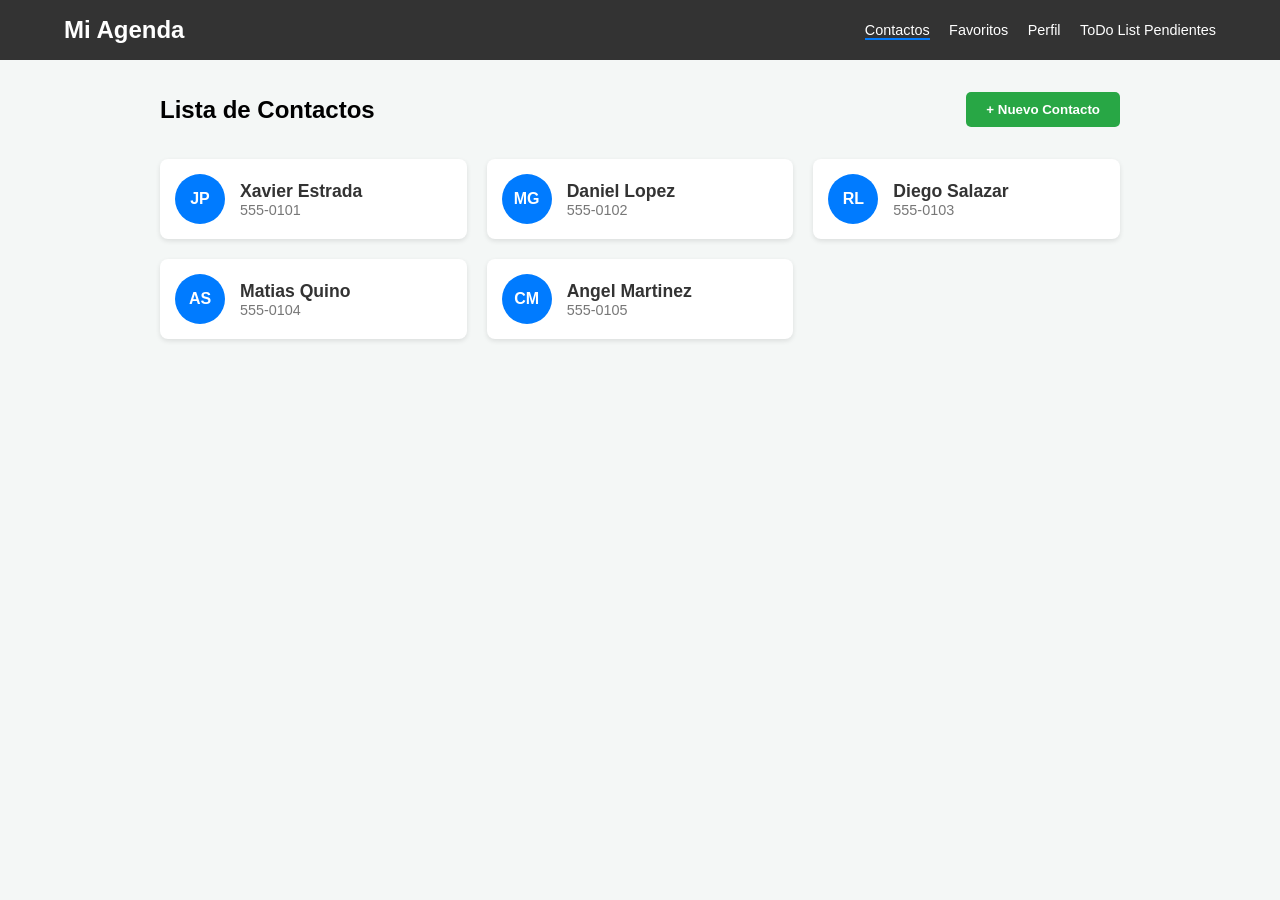
==== html/contactos.html @ 08bbfebf "Creacion de Contactos,html y Contactos.css" ====
<!DOCTYPE html>
<html lang="es">
<head>
    <meta charset="UTF-8">
    <meta name="viewport" content="width=device-width, initial-scale=1.0">
    <title>Mis Contactos - Agenda Web</title>
    <link rel="stylesheet" href="../Style/Contactos.css">
</head>
<body>
    <nav class="navbar">
        <h1>Mi Agenda</h1>
        <div class="nav-links">
            <a href="contactos.html" class="active">Contactos</a>
            <a href="Favoritos.html">Favoritos</a>
            <a href="Perfil.html">Perfil</a>
            <a href="ToDoList.html">ToDo List Pendientes</a>
        </div>
    </nav>

    <main class="container">
        <div class="header-section">
            <h2>Lista de Contactos</h2>
            <button class="btn-add" onclick="window.location.href='nuevo_contacto.html'">+ Nuevo Contacto</button>
        </div>

        <div class="contacts-grid">
            <div class="contact-card" onclick="window.location.href='detalles.html'">
                <div class="avatar">JP</div>
                <div class="info">
                    <h3>Xavier Estrada</h3>
                    <p>555-0101</p>
                </div>
            </div>

            <div class="contact-card" onclick="window.location.href='detalles.html'">
                <div class="avatar">MG</div>
                <div class="info">
                    <h3>Daniel Lopez</h3>
                    <p>555-0102</p>
                </div>
            </div>

            <div class="contact-card" onclick="window.location.href='detalles.html'">
                <div class="avatar">RL</div>
                <div class="info">
                    <h3>Diego Salazar</h3>
                    <p>555-0103</p>
                </div>
            </div>

            <div class="contact-card" onclick="window.location.href='detalles.html'">
                <div class="avatar">AS</div>
                <div class="info">
                    <h3>Matias Quino</h3>
                    <p>555-0104</p>
                </div>
            </div>

            <div class="contact-card" onclick="window.location.href='detalles.html'">
                <div class="avatar">CM</div>
                <div class="info">
                    <h3>Angel Martinez</h3>
                    <p>555-0105</p>
                </div>
            </div>
        </div>
    </main>
</body>
</html>
---- Style/Contactos.css ----
* {
    box-sizing: border-box;
    margin: 0;
    padding: 0;
    font-family: Arial, sans-serif;
}

body {
    background-color: #f4f7f6;
}


.navbar {
    background-color: #333;
    color: white;
    padding: 1rem 5%;
    display: flex;
    justify-content: space-between;
    align-items: center;
    flex-wrap: wrap;
}

.nav-links a {
    color: white;
    text-decoration: none;
    margin-left: 15px;
    font-size: 0.9rem;
}

.nav-links a.active {
    border-bottom: 2px solid #007bff;
}


.container {
    max-width: 1000px;
    margin: 2rem auto;
    padding: 0 20px;
}

.header-section {
    display: flex;
    justify-content: space-between;
    align-items: center;
    margin-bottom: 2rem;
}


.btn-add {
    background-color: #28a745;
    color: white;
    border: none;
    padding: 10px 20px;
    border-radius: 5px;
    cursor: pointer;
    font-weight: bold;
}


.contacts-grid {
    display: grid;
    grid-template-columns: repeat(auto-fill, minmax(280px, 1fr));
    gap: 20px;
}

.contact-card {
    background: white;
    padding: 15px;
    border-radius: 8px;
    display: flex;
    align-items: center;
    box-shadow: 0 2px 5px rgba(0,0,0,0.1);
    cursor: pointer;
    transition: transform 0.2s;
}

.contact-card:hover {
    transform: translateY(-5px);
    border-left: 5px solid #007bff;
}

.avatar {
    width: 50px;
    height: 50px;
    background-color: #007bff;
    color: white;
    border-radius: 50%;
    display: flex;
    align-items: center;
    justify-content: center;
    font-weight: bold;
    margin-right: 15px;
}

.info h3 {
    font-size: 1.1rem;
    color: #333;
}

.info p {
    color: #777;
    font-size: 0.9rem;
}
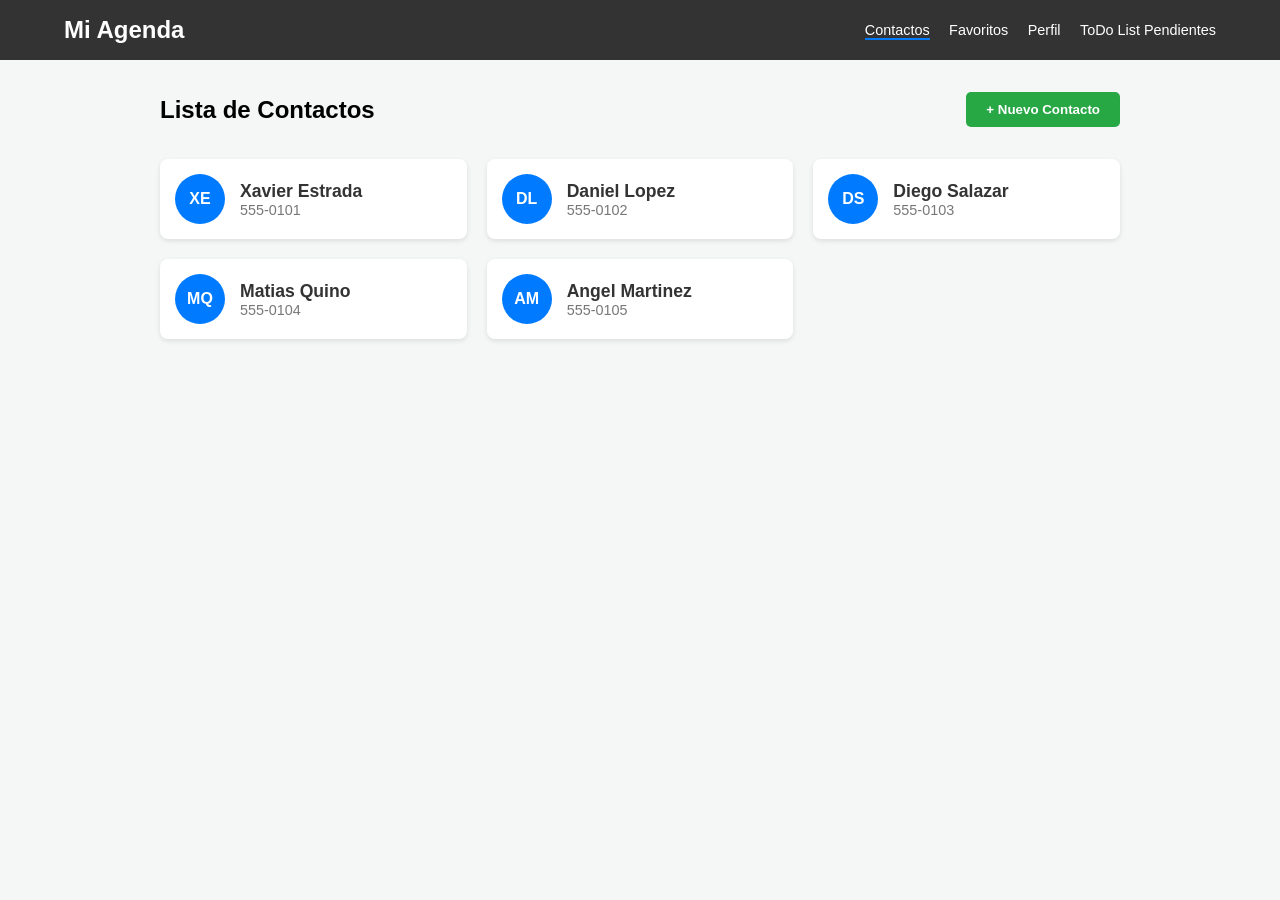
==== commit b5a436ea: "Agregando detalles.html y detalles.css leve modificacion en contactos" ====
--- a/html/contactos.html
+++ b/html/contactos.html
@@ -24,40 +24,40 @@
         </div>
 
         <div class="contacts-grid">
-            <div class="contact-card" onclick="window.location.href='detalles.html'">
-                <div class="avatar">JP</div>
+            <div class="contact-card" onclick="window.location.href='detalles.html?id=xavier'">
+                <div class="avatar">XE</div>
                 <div class="info">
                     <h3>Xavier Estrada</h3>
                     <p>555-0101</p>
                 </div>
             </div>
 
-            <div class="contact-card" onclick="window.location.href='detalles.html'">
-                <div class="avatar">MG</div>
+            <div class="contact-card" onclick="window.location.href='detalles.html?id=daniel'">
+                <div class="avatar">DL</div>
                 <div class="info">
                     <h3>Daniel Lopez</h3>
                     <p>555-0102</p>
                 </div>
             </div>
 
-            <div class="contact-card" onclick="window.location.href='detalles.html'">
-                <div class="avatar">RL</div>
+            <div class="contact-card" onclick="window.location.href='detalles.html?id=diego'">
+                <div class="avatar">DS</div>
                 <div class="info">
                     <h3>Diego Salazar</h3>
                     <p>555-0103</p>
                 </div>
             </div>
 
-            <div class="contact-card" onclick="window.location.href='detalles.html'">
-                <div class="avatar">AS</div>
+            <div class="contact-card" onclick="window.location.href='detalles.html?id=matias'">
+                <div class="avatar">MQ</div>
                 <div class="info">
                     <h3>Matias Quino</h3>
                     <p>555-0104</p>
                 </div>
             </div>
 
-            <div class="contact-card" onclick="window.location.href='detalles.html'">
-                <div class="avatar">CM</div>
+            <div class="contact-card" onclick="window.location.href='detalles.html?id=angel'">
+                <div class="avatar">AM</div>
                 <div class="info">
                     <h3>Angel Martinez</h3>
                     <p>555-0105</p>
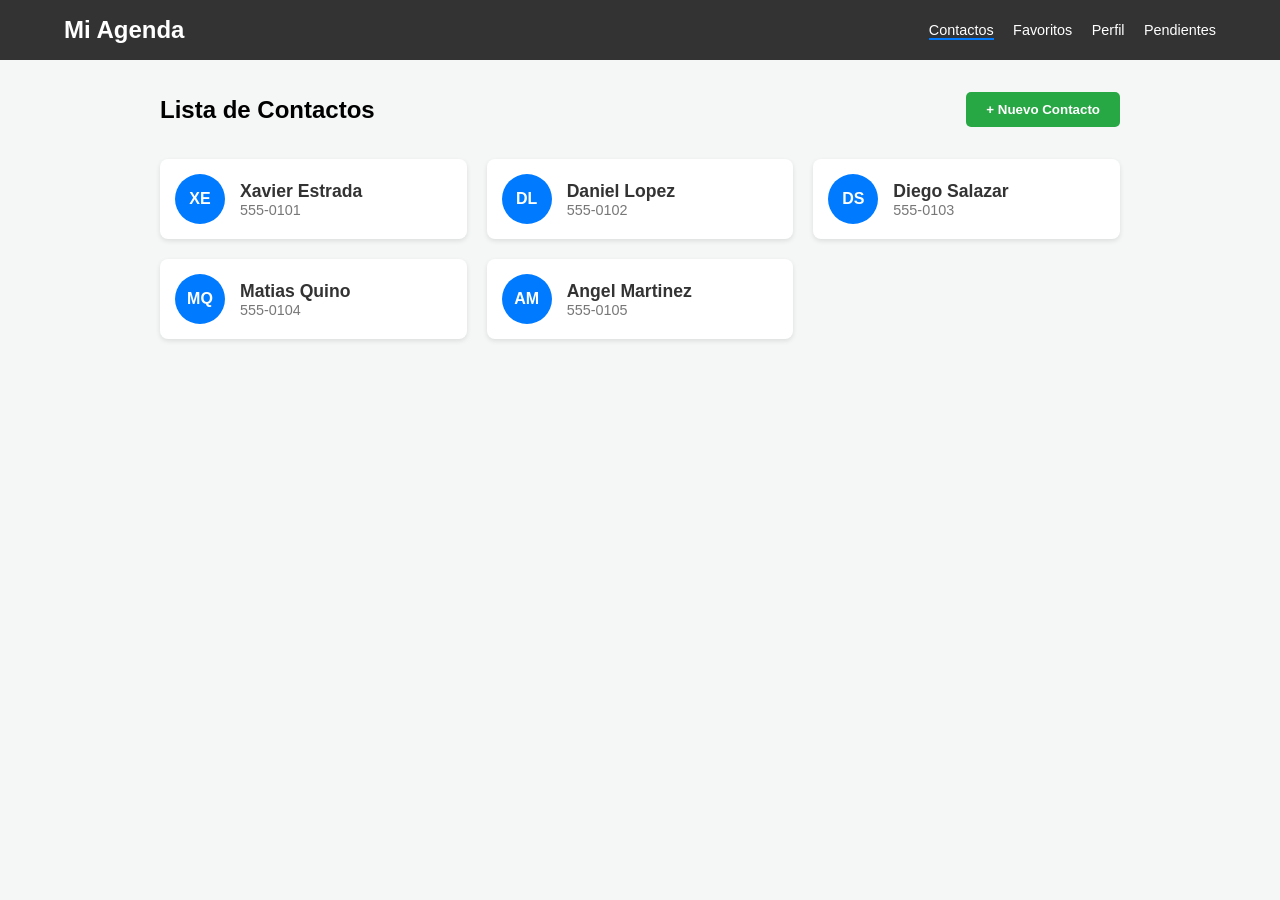
==== commit da76c70f: "Agregando ToDoList.html y .css" ====
--- a/html/contactos.html
+++ b/html/contactos.html
@@ -13,7 +13,7 @@
             <a href="contactos.html" class="active">Contactos</a>
             <a href="Favoritos.html">Favoritos</a>
             <a href="Perfil.html">Perfil</a>
-            <a href="ToDoList.html">ToDo List Pendientes</a>
+            <a href="ToDoList.html">Pendientes</a>
         </div>
     </nav>
 
